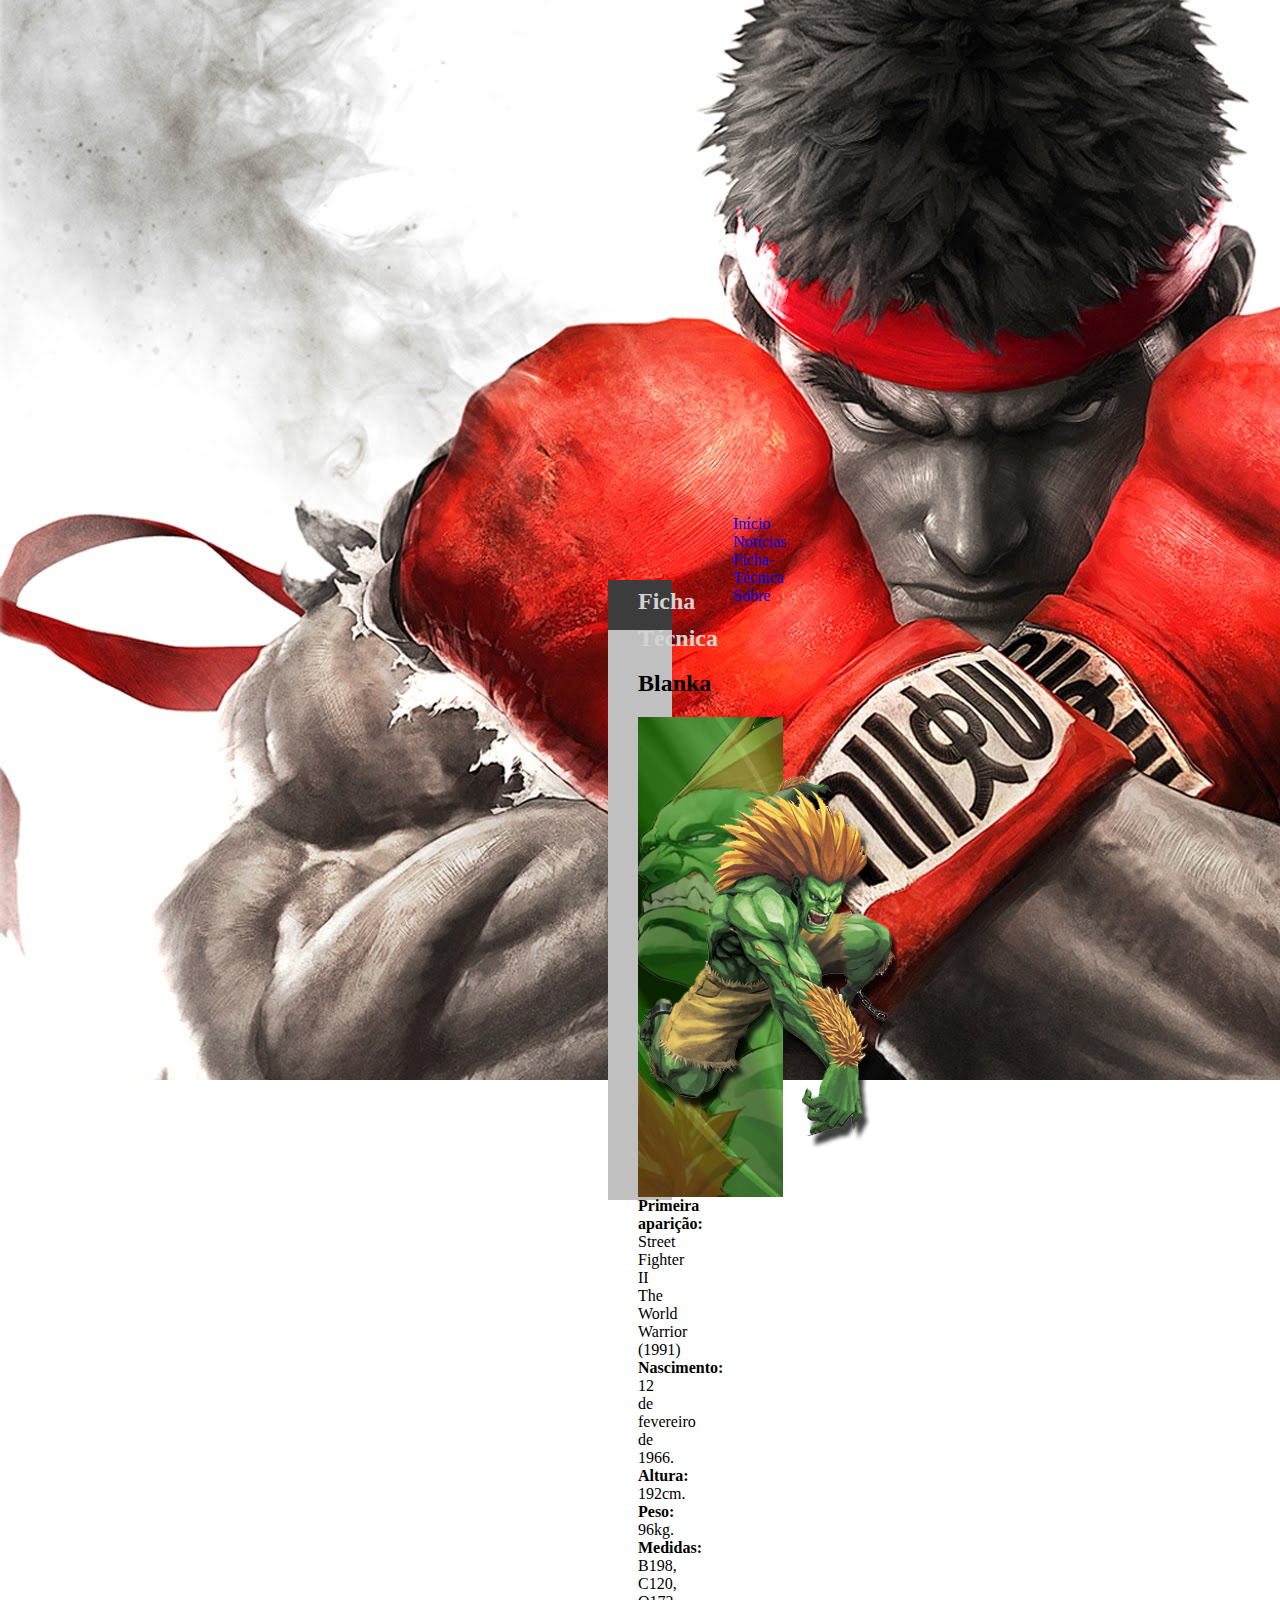
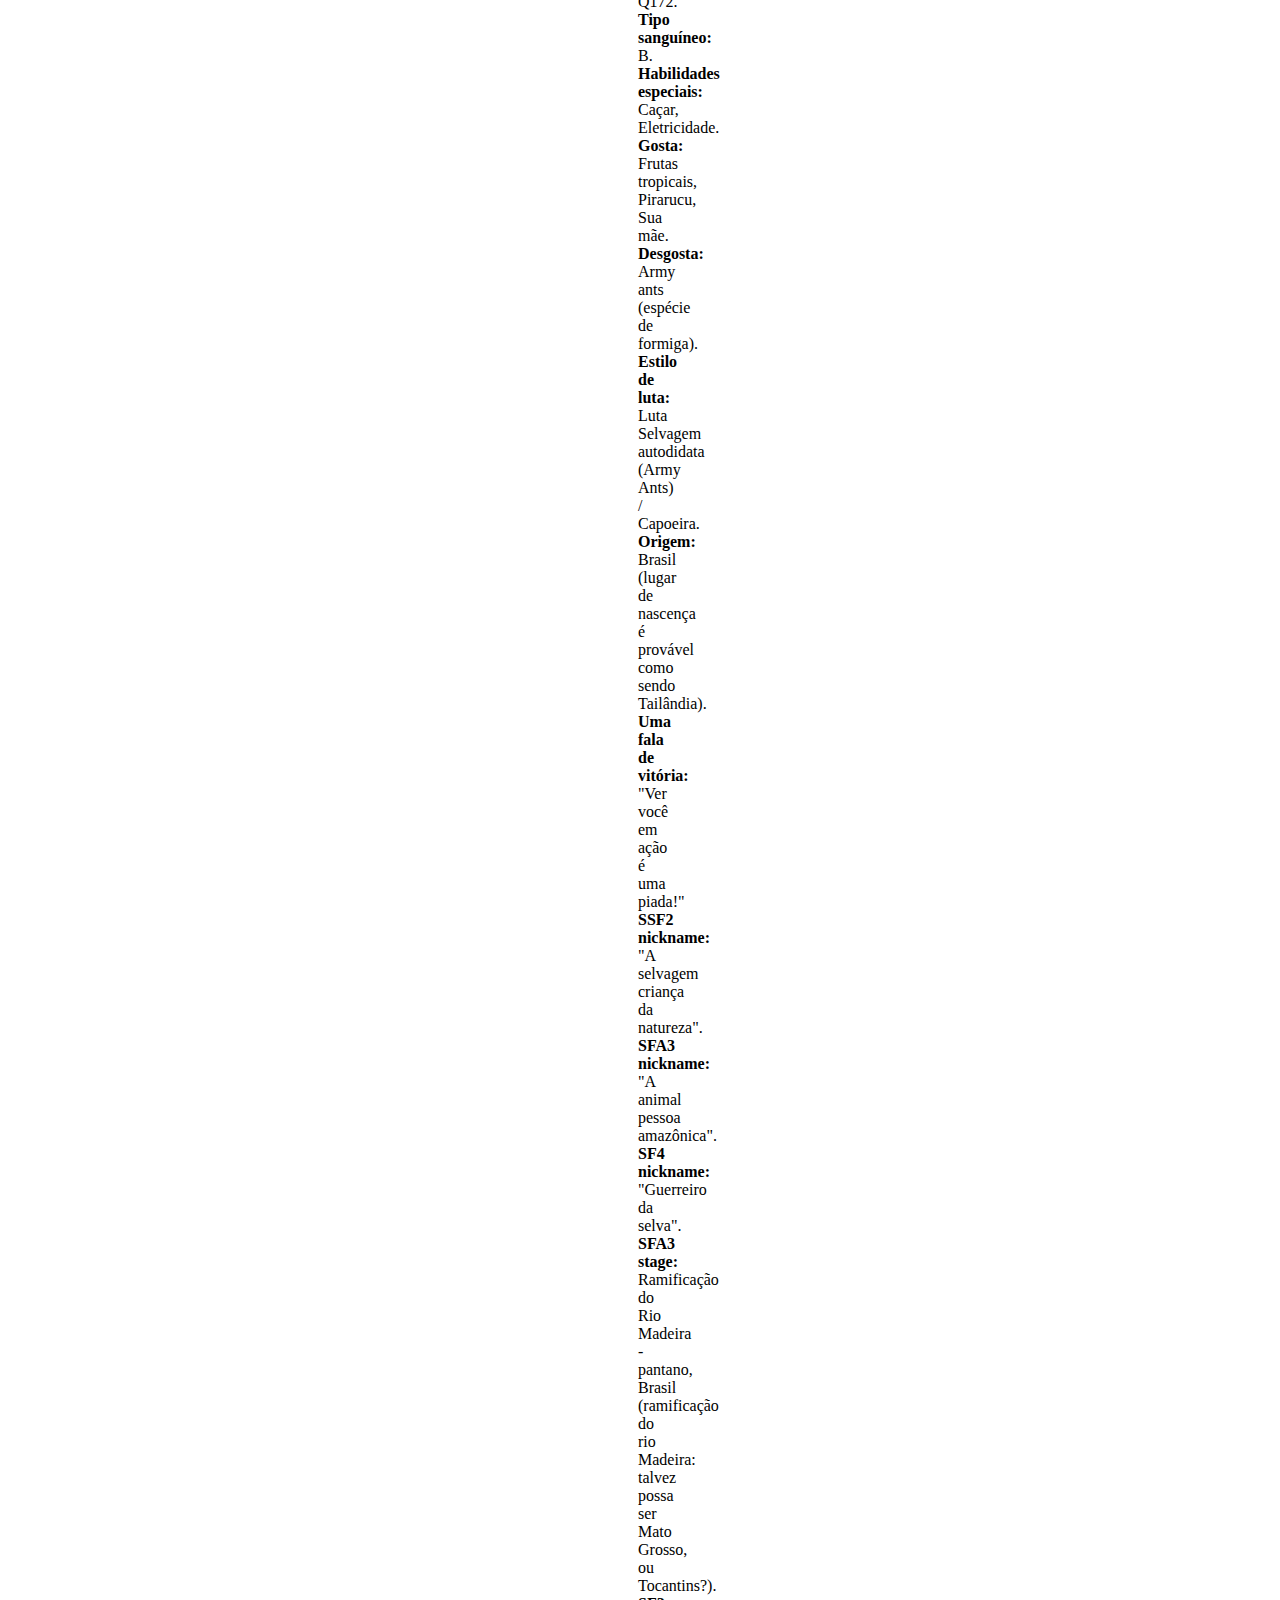
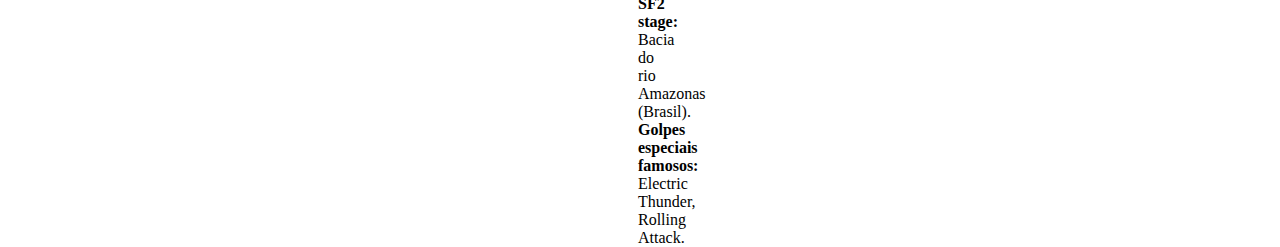
==== src/modulo-03/Exercício 1/ficha-tecnica.html @ d5a55316 "feat(ficha-tecnica.html): página do blanka." ====
<!DOCTYPE html>
<html lang="en">

<head>
	<meta charset="UTF-8">
	<div style="text-align: center;
              word-spacing: 20px; 
              margin: 500px 725px 30px;              
              border-color: white;
              padding-top: 15px; padding-bottom: 15px;
              height: 20px;
              border-radius: 10px;
              background-color: rgba(200,200,200,0.50);">
		<a href="StreetFighter.html" style="text-color: white; text-decoration: none;"> Início </a>
		<a href="https://www.google.com.br/?gfe_rd=cr&ei=g70IWNGiA5Gq8we025LABQ#q=street+fighter&tbm=nws" style="text-color: white; text-decoration: none;"> Notícias </a>
		<a href="ficha-tecnica.html" style="text-color: white; text-decoration: none;"> Ficha-Técnica </a>
		<a href="sobre.html" style="text-color: white; text-decoration: none;"> Sobre </a>
	</div>
</head>

<body style="background-repeat: no-repeat; background-image: url(maxresdefault.jpg);">
	<div style="height: 50px;
                
                padding-left: 30px;
                margin: 0px 600px 0px;
                text-align: left;
                font-color:white;
                background-color: rgb(60,60,60);">
		<h1>
			<font size="5" color="lightgrey"> Ficha Técnica </font>
		</h1>
	</div>
	<div style="text-align: left;
                padding-top: 20px;
                padding-left: 30px;
                padding-right: 30px;
                height: 550px;
                margin: 0px 600px; font-color:black; background-color: silver;">
		<h2>Blanka</h2>
		<p>
			<img src="blanka.png" alt="Hulk" align="left"> <strong>Primeira aparição:</strong> Street Fighter II The World Warrior (1991)<br>
            <strong>Nascimento:</strong> 12 de fevereiro de 1966.<br>
            <strong>Altura:</strong> 192cm.<br>
            <strong>Peso:</strong> 96kg.<br>
            <strong>Medidas:</strong> B198, C120, Q172.<br>
            <strong>Tipo sanguíneo:</strong> B.<br>
            <strong>Habilidades especiais:</strong> Caçar, Eletricidade.<br>
            <strong>Gosta:</strong> Frutas tropicais, Pirarucu, Sua mãe.<br>
            <strong>Desgosta:</strong> Army ants (espécie de formiga).<br>
            <strong>Estilo de luta:</strong>	Luta Selvagem autodidata (Army Ants) / Capoeira.<br>
            <strong>Origem:</strong> Brasil (lugar de nascença é provável como sendo Tailândia).<br>
            <strong>Uma	fala de vitória:</strong> "Ver você em ação é uma piada!"<br>
            <strong>SSF2 nickname:</strong> "A selvagem criança da natureza".<br>
            <strong>SFA3 nickname:</strong> "A animal pessoa amazônica".<br>
            <strong>SF4 nickname:</strong> "Guerreiro da selva".<br>
            <strong>SFA3 stage:</strong> Ramificação do Rio Madeira - pantano, Brasil (ramificação
			do rio Madeira: talvez possa ser Mato Grosso, ou Tocantins?).<br>
            <strong>SF2 stage:</strong> Bacia do rio Amazonas (Brasil). <br>
            <strong>Golpes especiais famosos:</strong> Electric Thunder, Rolling Attack.
		</p>
	</div>
</body>

</html>
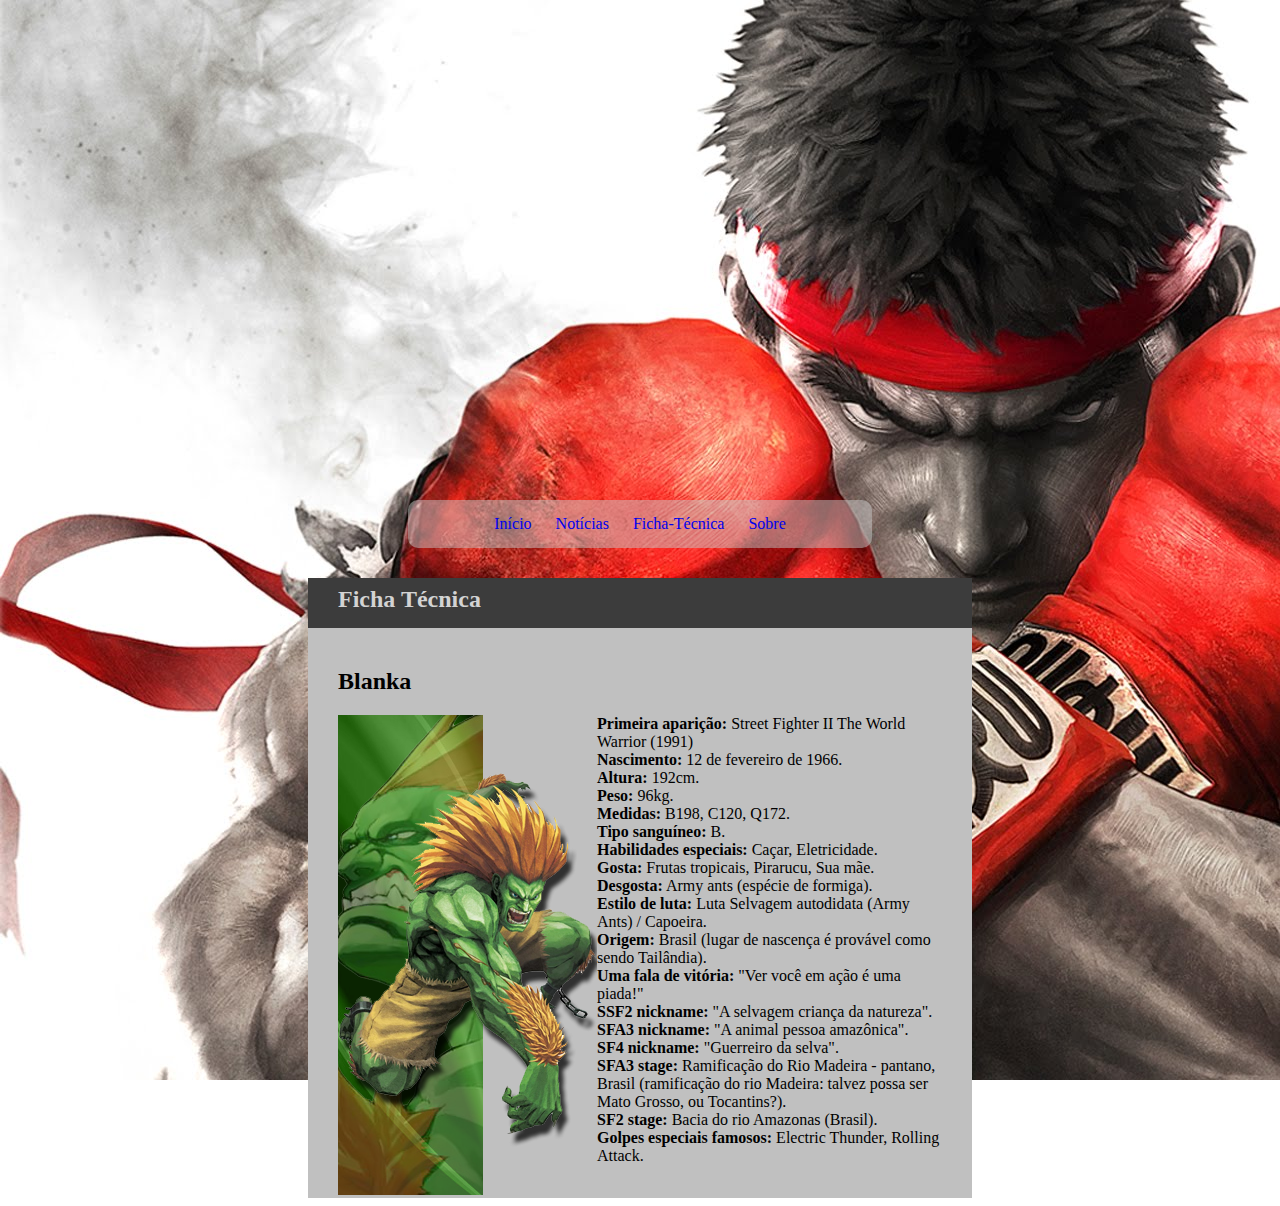
==== commit 7ba3aea3: "refactor(StreetFighter.html): remover styles inline para arquivo css. WIP" ====
--- a/src/modulo-03/Exercício 1/ficha-tecnica.html
+++ b/src/modulo-03/Exercício 1/ficha-tecnica.html
@@ -5,10 +5,9 @@
 	<meta charset="UTF-8">
 	<div style="text-align: center;
               word-spacing: 20px; 
-              margin: 500px 725px 30px;              
+              margin: 500px 400px 30px;              
               border-color: white;
               padding-top: 15px; padding-bottom: 15px;
-              height: 20px;
               border-radius: 10px;
               background-color: rgba(200,200,200,0.50);">
 		<a href="StreetFighter.html" style="text-color: white; text-decoration: none;"> Início </a>
@@ -22,7 +21,7 @@
 	<div style="height: 50px;
                 
                 padding-left: 30px;
-                margin: 0px 600px 0px;
+                margin: 0px 300px 0px;
                 text-align: left;
                 font-color:white;
                 background-color: rgb(60,60,60);">
@@ -35,7 +34,7 @@
                 padding-left: 30px;
                 padding-right: 30px;
                 height: 550px;
-                margin: 0px 600px; font-color:black; background-color: silver;">
+                margin: 0px 300px; font-color:black; background-color: silver;">
 		<h2>Blanka</h2>
 		<p>
 			<img src="blanka.png" alt="Hulk" align="left"> <strong>Primeira aparição:</strong> Street Fighter II The World Warrior (1991)<br>
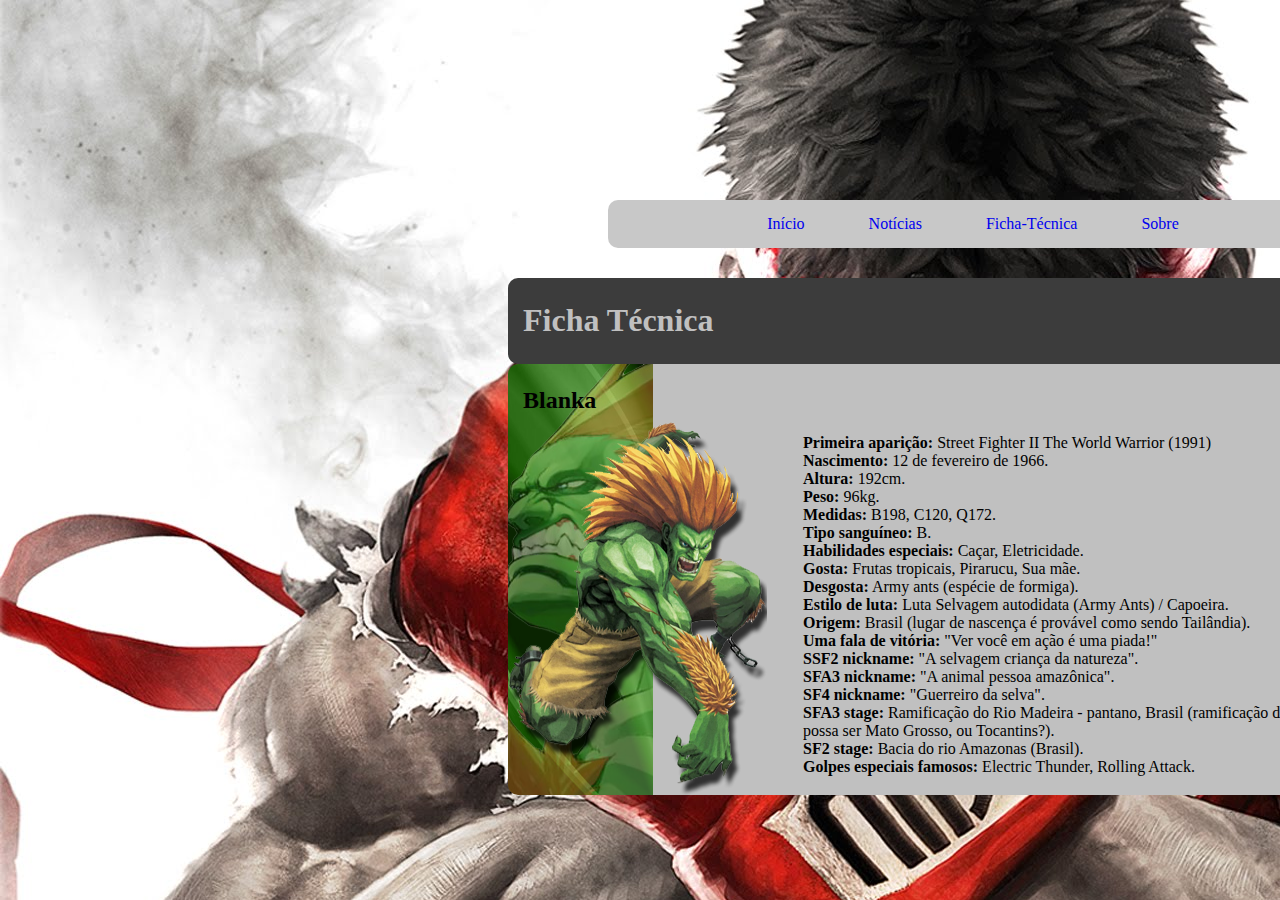
==== commit c2f6a7ca: "feat(StreetFighterWiki): manipular estilos do site Street Fighter com arquivo .css" ====
--- a/src/modulo-03/Exercício 1/ficha-tecnica.html
+++ b/src/modulo-03/Exercício 1/ficha-tecnica.html
@@ -2,42 +2,26 @@
 <html lang="en">
 
 <head>
-	<meta charset="UTF-8">
-	<div style="text-align: center;
-              word-spacing: 20px; 
-              margin: 500px 400px 30px;              
-              border-color: white;
-              padding-top: 15px; padding-bottom: 15px;
-              border-radius: 10px;
-              background-color: rgba(200,200,200,0.50);">
-		<a href="StreetFighter.html" style="text-color: white; text-decoration: none;"> Início </a>
-		<a href="https://www.google.com.br/?gfe_rd=cr&ei=g70IWNGiA5Gq8we025LABQ#q=street+fighter&tbm=nws" style="text-color: white; text-decoration: none;"> Notícias </a>
-		<a href="ficha-tecnica.html" style="text-color: white; text-decoration: none;"> Ficha-Técnica </a>
-		<a href="sobre.html" style="text-color: white; text-decoration: none;"> Sobre </a>
-	</div>
+    <link rel="stylesheet" href="street.css">
+	<meta charset="UTF-8">	
 </head>
 
-<body style="background-repeat: no-repeat; background-image: url(maxresdefault.jpg);">
-	<div style="height: 50px;
-                
-                padding-left: 30px;
-                margin: 0px 300px 0px;
-                text-align: left;
-                font-color:white;
-                background-color: rgb(60,60,60);">
+<body>
+	<div id = "cabecalho">
+		<a href="StreetFighter.html"> Início </a>
+		<a href="https://www.google.com.br/?gfe_rd=cr&ei=g70IWNGiA5Gq8we025LABQ#q=street+fighter&tbm=nws"> Notícias </a>
+		<a href="ficha-tecnica.html"> Ficha-Técnica </a>
+		<a href="sobre.html"> Sobre </a>
+	</div>
+    <div id = "titulo">
 		<h1>
-			<font size="5" color="lightgrey"> Ficha Técnica </font>
+			 Ficha Técnica
 		</h1>
 	</div>
-	<div style="text-align: left;
-                padding-top: 20px;
-                padding-left: 30px;
-                padding-right: 30px;
-                height: 550px;
-                margin: 0px 300px; font-color:black; background-color: silver;">
+	<div class = "corpo" id ="blanka">
 		<h2>Blanka</h2>
-		<p>
-			<img src="blanka.png" alt="Hulk" align="left"> <strong>Primeira aparição:</strong> Street Fighter II The World Warrior (1991)<br>
+		<p class = "ficha-tecnica">
+			<strong>Primeira aparição:</strong> Street Fighter II The World Warrior (1991)<br>
             <strong>Nascimento:</strong> 12 de fevereiro de 1966.<br>
             <strong>Altura:</strong> 192cm.<br>
             <strong>Peso:</strong> 96kg.<br>
--- a/src/modulo-03/Exercício 1/street.css
+++ b/src/modulo-03/Exercício 1/street.css
@@ -0,0 +1,50 @@
+a:link {
+    text-decoration: none;
+}
+
+a:visited {
+    text-decoration: none;
+}
+
+body{
+    background-repeat: no-repeat;
+    background-image: url(maxresdefault.jpg);
+}
+#cabecalho{
+    text-align: center;
+    word-spacing: 60px; 
+    width: 700px;
+    margin: 200px 600px 30px;      
+    padding-top: 15px; padding-bottom: 15px;
+    border-radius: 10px;
+    background-color: rgba(200,200,200,1);
+}
+
+div {
+    width: 900px;
+    margin: 0px 500px 0px;
+    padding-top: 3px; padding-bottom: 3px; padding-left: 15px;
+    border-radius: 10px;
+}
+
+#titulo{
+    background-color: rgb(60,60,60);
+    color: silver;    
+}
+
+.corpo{
+    background-color: silver;
+}
+
+#sobre{
+    background-repeat: no-repeat;
+    background-image: url(wander.jpg);           
+}
+#blanka{
+    background-repeat: no-repeat;
+    background-image: url(blanka.png);
+}
+
+p.ficha-tecnica{
+    padding-left: 280px;
+}
